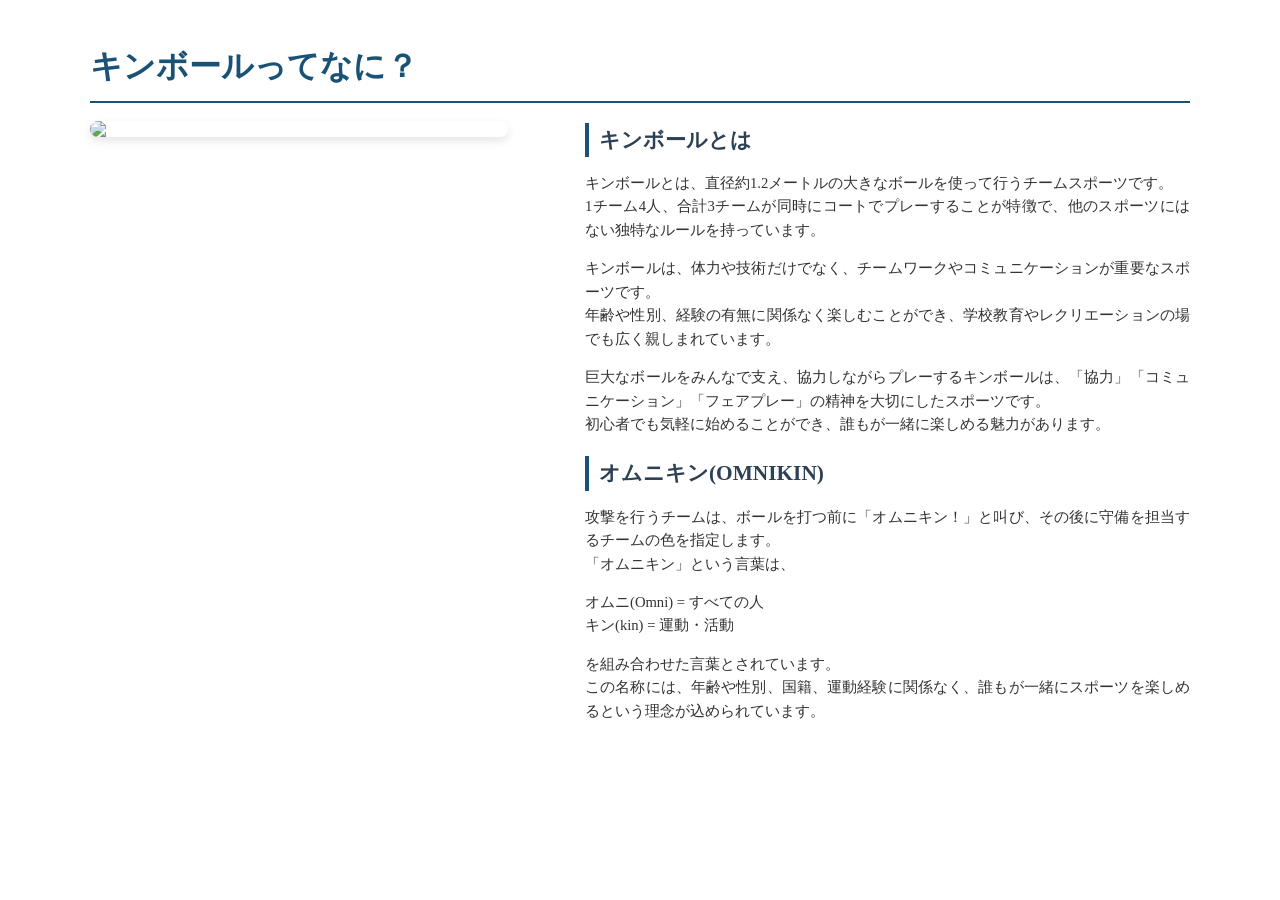
==== about.html @ 809e4ad1 "about.htmlとabout.cssの内容の作成" ====
<!DOCTYPE html>
<html lang="ja">
    <head>
        <meta charset="UTF-8">
        <title>キンボールってなに？</title>
        <link rel = "stylesheet" type = "text/css" href = "css/about.css">
    </head>
    <body>
        <div class="about">
            <h1>キンボールってなに？</h1>
            <h2>キンボールとは</h2>
            <p>キンボールとは、直径約1.2メートルの大きなボールを使って行うチームスポーツです。
                <br>1チーム4人、合計3チームが同時にコートでプレーすることが特徴で、他のスポーツにはない独特なルールを持っています。
            </p>
            <p>キンボールは、体力や技術だけでなく、チームワークやコミュニケーションが重要なスポーツです。
                <br>年齢や性別、経験の有無に関係なく楽しむことができ、学校教育やレクリエーションの場でも広く親しまれています。
            </p>
            <p>巨大なボールをみんなで支え、協力しながらプレーするキンボールは、「協力」「コミュニケーション」「フェアプレー」の精神を大切にしたスポーツです。
                <br>初心者でも気軽に始めることができ、誰もが一緒に楽しめる魅力があります。
            </p>
            <h2>オムニキン(OMNIKIN)</h2>
            <p>攻撃を行うチームは、ボールを打つ前に「オムニキン！」と叫び、その後に守備を担当するチームの色を指定します。
                <br>「オムニキン」という言葉は、
            </p>
            <p>オムニ(Omni) = すべての人
                <br>キン(kin) = 運動・活動
            </p>
            <p>を組み合わせた言葉とされています。
                <br>この名称には、年齢や性別、国籍、運動経験に関係なく、誰もが一緒にスポーツを楽しめるという理念が込められています。
            </p>

            <img src="https://upload.wikimedia.org/wikipedia/commons/6/65/20e_journ%C3%A9e_du_championnat_de_france_2013-2014_de_Kin-Ball_009.jpg">
        </div>
    </body>

</html>
---- css/about.css ----
body{
    line-height: 1.6;
    color: #333333;
    background-color: #ffffff;
    margin: 0;
    padding: 20px;
}

.about{
    position: relative;
    width: 90%;
    max-width: 1100px;
    margin: 0 auto;
    min-height: 520px;
}

.about h1{
    font-size: 24pt;
    color: #1a5276;
    margin-bottom: 20px;
    border-bottom: 2px solid #1a5276;
    padding-bottom: 8px;
}

.about img{
    position: absolute;
    left: 0;
    top: 80px;
    width: 38%;
    height: auto;
    vertical-align: top;
    border-radius: 8px;
    box-shadow: 0 4px 10px rgba(0,0,0,0.1);
}

.about p, .about h2{
    display: block;
    margin-left: 45%;
}

.about h2{
    font-size: 16pt;
    color: #2e4053;
    margin-top: 20px;
    margin-bottom: 15px;
    border-left: 4px solid #1a5276;
    padding-left: 10px;
}

.about p{
    font-size: 11pt;
    margin-bottom: 15px;
    text-align: justify;
}
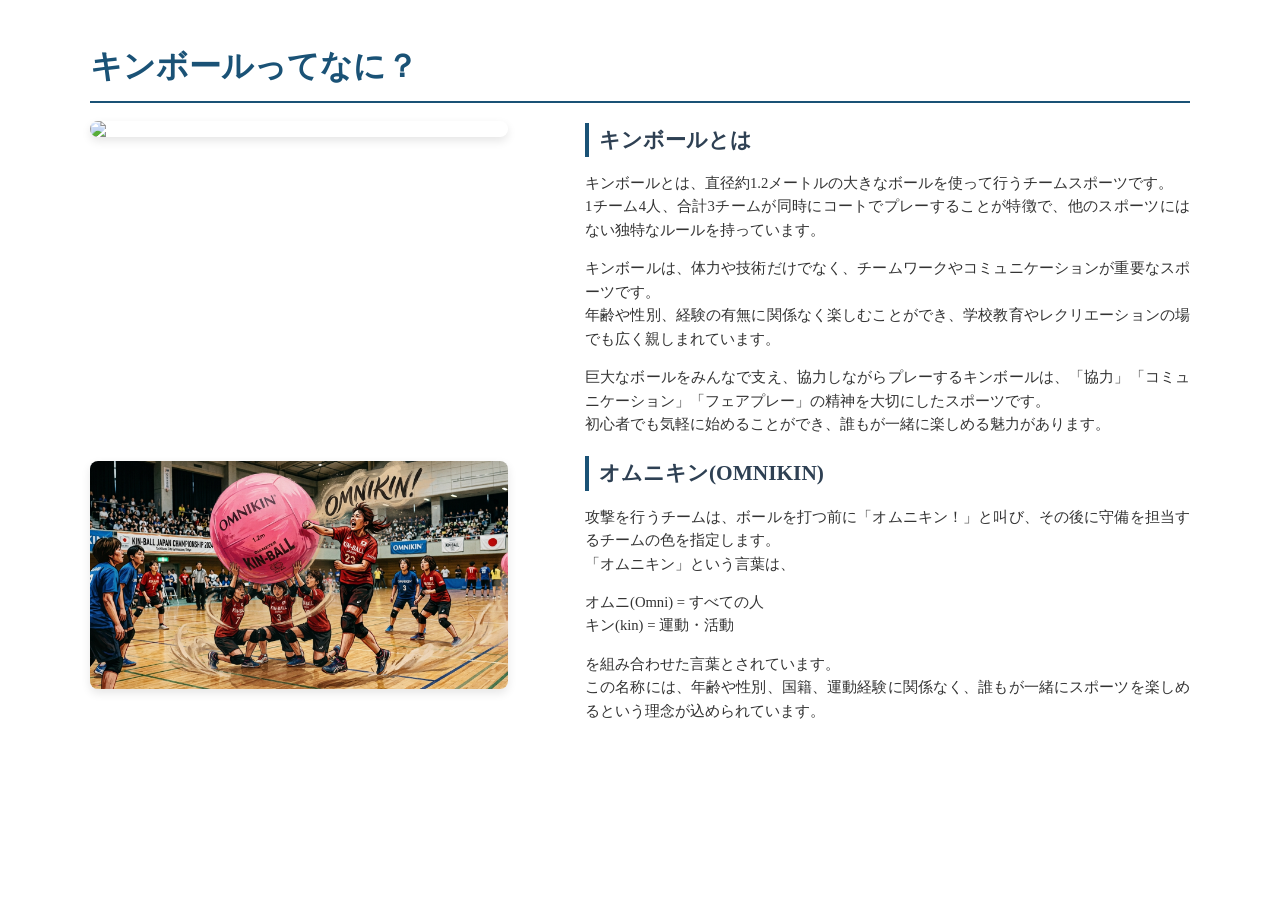
==== commit ee9209d8: "画像の追加" ====
--- a/about.html
+++ b/about.html
@@ -29,7 +29,8 @@
                 <br>この名称には、年齢や性別、国籍、運動経験に関係なく、誰もが一緒にスポーツを楽しめるという理念が込められています。
             </p>
 
-            <img src="https://upload.wikimedia.org/wikipedia/commons/6/65/20e_journ%C3%A9e_du_championnat_de_france_2013-2014_de_Kin-Ball_009.jpg">
+            <img id="img1" src="https://upload.wikimedia.org/wikipedia/commons/6/65/20e_journ%C3%A9e_du_championnat_de_france_2013-2014_de_Kin-Ball_009.jpg">
+            <img id="img2" src="images/Gemini_Generated_Image_xt1bxhxt1bxhxt1b.png">
         </div>
     </body>
 
--- a/css/about.css
+++ b/css/about.css
@@ -22,10 +22,21 @@
     padding-bottom: 8px;
 }
 
-.about img{
+.about #img1{
     position: absolute;
     left: 0;
     top: 80px;
+    width: 38%;
+    height: auto;
+    vertical-align: top;
+    border-radius: 8px;
+    box-shadow: 0 4px 10px rgba(0,0,0,0.1);
+}
+
+.about #img2{
+    position: absolute;
+    left: 0;
+    top: 420px;
     width: 38%;
     height: auto;
     vertical-align: top;
